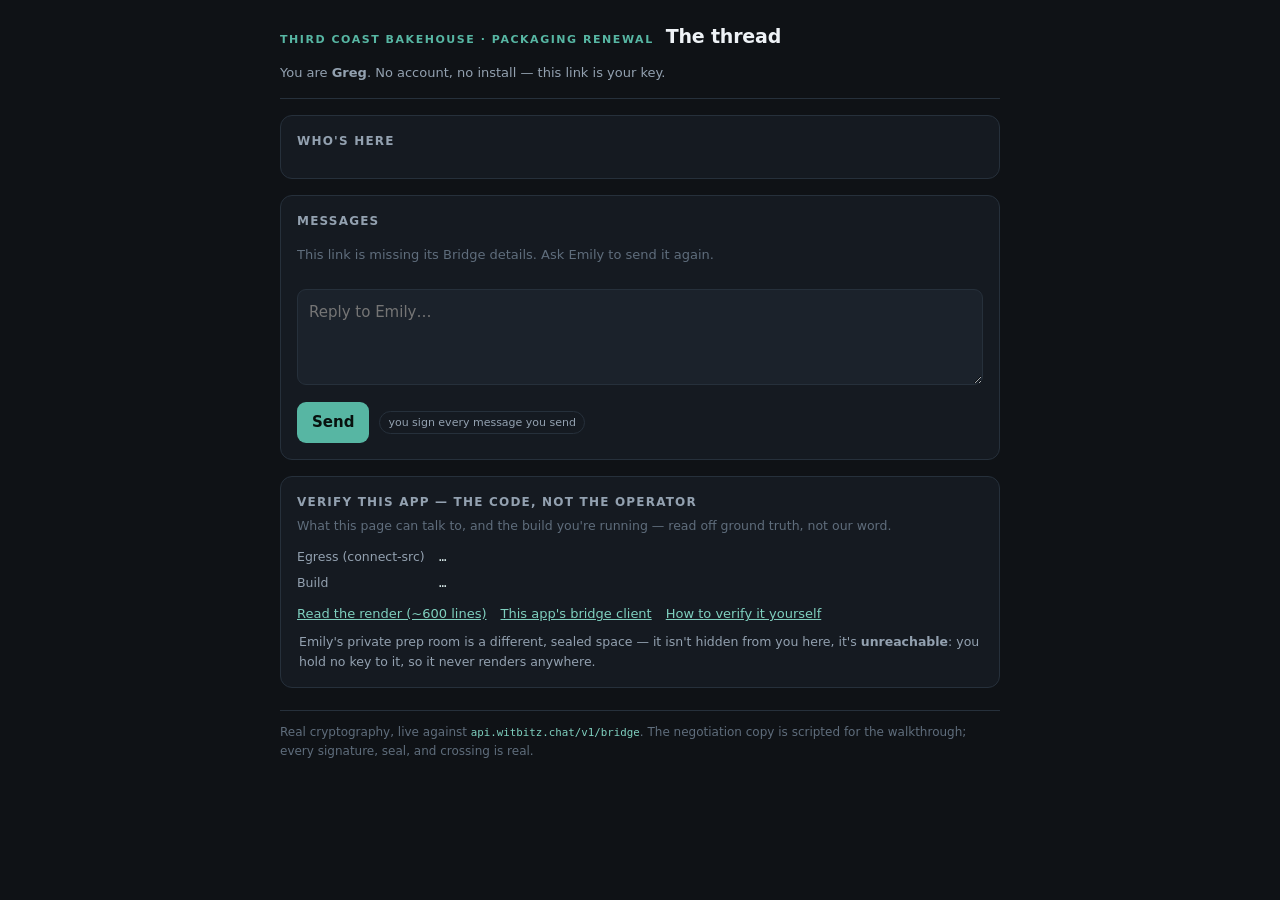
==== seat.html @ eee1de3e "The Asymmetric Bridge — a Witbitz demo One side has an AI; the other has a link. The assistant is ad" ====
<!doctype html>
<html lang="en">
<head>
<meta charset="utf-8" />
<meta name="viewport" content="width=device-width, initial-scale=1, viewport-fit=cover" />
<meta name="build" content="__BUILD__" />
<title>Third Coast Bakehouse — packaging renewal</title>
<link rel="stylesheet" href="./style.css" />
</head>
<body>
<div class="wrap narrow">
  <header class="top">
    <span class="eyebrow">Third Coast Bakehouse · packaging renewal</span>
    <h1>The thread</h1>
    <span class="who">You are <b>Greg</b>. No account, no install — this link is your key.</span>
  </header>

  <section class="card" style="margin-top:16px">
    <h2>Who's here</h2>
    <div class="roster" id="roster"></div>
    <p class="rnote" id="rosterNote"></p>
  </section>

  <section class="card" style="margin-top:16px">
    <h2>Messages</h2>
    <div class="thread" id="thread"><div class="empty">Loading…</div></div>
    <div class="compose" style="margin-top:14px">
      <textarea id="compose" placeholder="Reply to Emily…" spellcheck="false"></textarea>
      <div class="row"><button id="send">Send</button><span class="pill">you sign every message you send</span></div>
    </div>
  </section>

  <section class="card verify" style="margin-top:16px">
    <h2>Verify this app — the code, not the operator</h2>
    <p class="sub">What this page can talk to, and the build you're running — read off ground truth, not our word.</p>
    <div class="kv">
      <span class="k">Egress (connect-src)</span><span class="v" id="vConnect">…</span>
      <span class="k">Build</span><span class="v" id="vBuild">…</span>
    </div>
    <div class="links">
      <a href="https://github.com/kibitz-chat/witbitz-render">Read the render (~600 lines)</a>
      <a href="./bridgeClient.js">This app's bridge client</a>
      <a href="https://docs.witbitz.chat/docs/verify.md">How to verify it yourself</a>
    </div>
    <p class="rnote">Emily's private prep room is a different, sealed space — it isn't hidden from you here, it's
      <b>unreachable</b>: you hold no key to it, so it never renders anywhere.</p>
  </section>

  <p class="foot">Real cryptography, live against <code>api.witbitz.chat/v1/bridge</code>. The negotiation copy is
    scripted for the walkthrough; every signature, seal, and crossing is real.</p>
</div>

<div class="pop" id="pop">
  <div class="box">
    <h3 id="popTitle"></h3>
    <div id="popBody"></div>
    <div class="x"><button class="ghost" id="popClose">Close</button></div>
  </div>
</div>

<script type="module" src="./seat.js"></script>
</body>
</html>
---- style.css ----
:root { --bg:#0f1216; --panel:#151a21; --panel2:#1b222b; --ink:#eef2f6; --muted:#93a1b0; --faint:#5f6d7c;
  --line:#26303b; --accent:#57b6a3; --accent-ink:#7fd0bf; --warn:#d98b52; --good:#6fb98a; --danger:#d96b6b;
  --sans:ui-sans-serif,system-ui,-apple-system,"Segoe UI",Roboto,sans-serif; --mono:ui-monospace,"SF Mono",Menlo,Consolas,monospace; }
* { box-sizing:border-box; }
body { margin:0; background:var(--bg); color:var(--ink); font-family:var(--sans); font-size:15px; line-height:1.55; }
a { color:var(--accent-ink); }
.wrap { max-width:1080px; margin:0 auto; padding:22px 20px 90px; }
.narrow { max-width:760px; }
header.top { display:flex; align-items:baseline; gap:12px; flex-wrap:wrap; padding-bottom:14px; border-bottom:1px solid var(--line); }
header.top h1 { font-size:19px; margin:0; letter-spacing:-.01em; }
header.top .who { color:var(--muted); font-size:13px; }
.eyebrow { font-size:11px; text-transform:uppercase; letter-spacing:.14em; color:var(--accent); font-weight:600; }
.cols { display:grid; grid-template-columns:1fr 1fr; gap:16px; margin-top:16px; }
@media (max-width:840px){ .cols { grid-template-columns:1fr; } }
.card { background:var(--panel); border:1px solid var(--line); border-radius:12px; padding:16px; }
.card h2 { font-size:12px; text-transform:uppercase; letter-spacing:.1em; color:var(--muted); margin:0 0 4px; font-weight:600; }
.card .sub { color:var(--faint); font-size:12.5px; margin:0 0 12px; }
.private { border-color:color-mix(in srgb, var(--warn) 40%, var(--line)); }
.private .tag { color:var(--warn); font-weight:600; }
.brief { font-family:var(--mono); font-size:12.5px; white-space:pre-wrap; color:#d7e0e8; background:var(--panel2); border-radius:9px; padding:12px; border:1px solid var(--line); }
.thread { display:flex; flex-direction:column; gap:10px; max-height:56vh; overflow:auto; padding-right:4px; }
.msg { border:1px solid var(--line); border-radius:11px; padding:10px 12px; background:var(--panel2); }
.msg .who2 { font-size:12px; color:var(--muted); display:flex; gap:8px; align-items:center; flex-wrap:wrap; }
.msg .who2 b { color:var(--ink); font-weight:650; }
.msg.me { border-color:color-mix(in srgb, var(--accent) 35%, var(--line)); }
.msg .body { margin-top:5px; white-space:pre-wrap; }
.attr { font-size:11px; color:var(--faint); margin-top:6px; display:flex; gap:10px; align-items:center; flex-wrap:wrap; }
.attr .ok { color:var(--good); } .attr .bad { color:var(--danger); }
.attr .check { cursor:pointer; color:var(--accent-ink); border:1px solid var(--line); border-radius:20px; padding:0 8px; font-size:10.5px; }
.draft { margin-top:14px; }
.draft textarea, .compose textarea { width:100%; min-height:96px; resize:vertical; background:var(--panel2); color:var(--ink);
  border:1px solid var(--line); border-radius:9px; padding:11px; font:inherit; line-height:1.5; }
.agentnote { background:color-mix(in srgb, var(--accent) 9%, var(--panel2)); border:1px solid color-mix(in srgb, var(--accent) 30%, var(--line));
  border-radius:9px; padding:11px 12px; font-size:13.5px; color:#cfe7e0; margin-bottom:10px; }
.agentnote b { color:var(--accent-ink); }
.row { display:flex; gap:10px; align-items:center; flex-wrap:wrap; margin-top:10px; }
button { font:inherit; font-weight:600; border:0; border-radius:9px; padding:9px 15px; cursor:pointer; background:var(--accent); color:#08110e; }
button.ghost { background:transparent; color:var(--muted); border:1px solid var(--line); }
button:disabled { opacity:.45; cursor:default; }
.linkbox { margin-top:16px; background:var(--panel2); border:1px dashed var(--line); border-radius:10px; padding:12px; }
.linkbox .l { font-family:var(--mono); font-size:11.5px; color:var(--accent-ink); word-break:break-all; }
.foot { color:var(--faint); font-size:12px; margin-top:22px; border-top:1px solid var(--line); padding-top:12px; }
.pill { font-size:11px; padding:2px 8px; border-radius:20px; border:1px solid var(--line); color:var(--muted); }
.empty { color:var(--faint); font-size:13px; padding:10px 0; }
code { font-family:var(--mono); font-size:.9em; color:var(--accent-ink); }
/* roster (seat) */
.roster { display:flex; flex-direction:column; gap:8px; }
.rmem { display:flex; align-items:center; gap:10px; font-size:13.5px; padding:7px 10px; border:1px solid var(--line); border-radius:9px; background:var(--panel2); }
.rmem .nm { font-weight:600; }
.rmem .cap { font-family:var(--mono); font-size:11px; color:var(--muted); margin-left:auto; }
.rmem.assistant { border-color:color-mix(in srgb, var(--warn) 45%, var(--line)); }
.rmem.assistant .cap { color:var(--warn); }
.rnote { font-size:12.5px; color:var(--muted); margin:8px 2px 0; }
/* verify panel */
.verify { margin-top:16px; }
.verify .kv { display:grid; grid-template-columns:130px 1fr; gap:6px 12px; font-size:12.5px; margin-top:8px; }
.verify .kv .k { color:var(--muted); }
.verify .kv .v { font-family:var(--mono); color:#cfe0e0; word-break:break-all; }
.verify .links { margin-top:12px; display:flex; gap:14px; flex-wrap:wrap; font-size:13px; }
/* [check this] popover */
.pop { position:fixed; inset:0; background:rgba(0,0,0,.55); display:none; align-items:center; justify-content:center; padding:20px; z-index:50; }
.pop.on { display:flex; }
.pop .box { background:var(--panel); border:1px solid var(--line); border-radius:14px; padding:20px; max-width:560px; width:100%; }
.pop h3 { margin:0 0 4px; font-size:15px; }
.pop .rowline { display:flex; gap:10px; align-items:flex-start; font-size:13px; padding:9px 0; border-top:1px solid var(--line); }
.pop .rowline:first-of-type { border-top:0; }
.pop .rowline .mk { margin-top:1px; } .pop .rowline .mk.ok { color:var(--good); } .pop .rowline .mk.bad { color:var(--danger); }
.pop .mono { font-family:var(--mono); font-size:11px; color:var(--muted); word-break:break-all; }
.pop .x { margin-top:14px; }
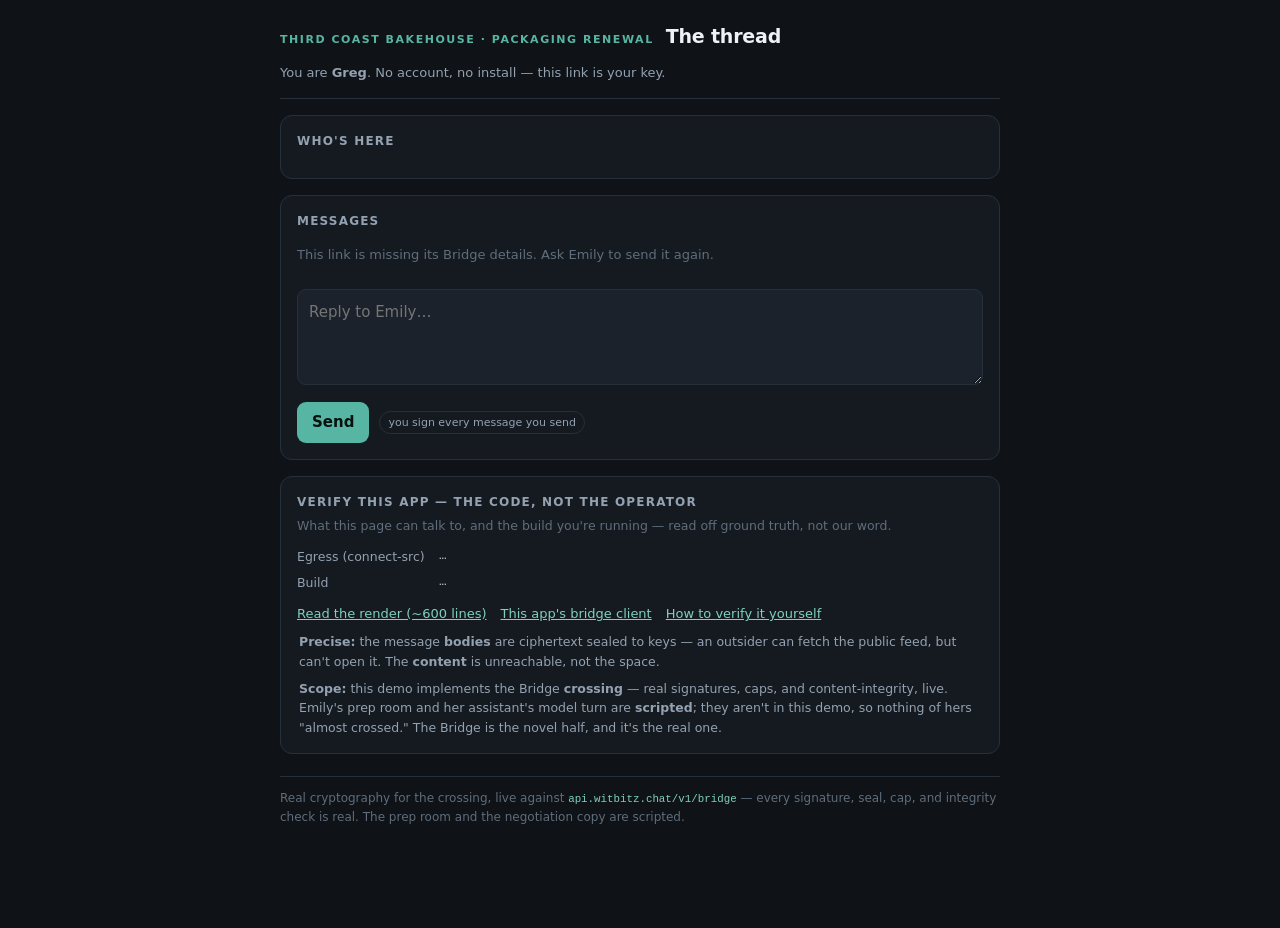
==== commit a6a26931: "integrity + non-member drafter tests, precise scope, CI Per review: live-e2e now proves the signatur" ====
--- a/seat.html
+++ b/seat.html
@@ -42,12 +42,15 @@
       <a href="./bridgeClient.js">This app's bridge client</a>
       <a href="https://docs.witbitz.chat/docs/verify.md">How to verify it yourself</a>
     </div>
-    <p class="rnote">Emily's private prep room is a different, sealed space — it isn't hidden from you here, it's
-      <b>unreachable</b>: you hold no key to it, so it never renders anywhere.</p>
+    <p class="rnote"><b>Precise:</b> the message <b>bodies</b> are ciphertext sealed to keys — an outsider can fetch
+      the public feed, but can't open it. The <b>content</b> is unreachable, not the space.</p>
+    <p class="rnote"><b>Scope:</b> this demo implements the Bridge <b>crossing</b> — real signatures, caps, and
+      content-integrity, live. Emily's prep room and her assistant's model turn are <b>scripted</b>; they aren't in
+      this demo, so nothing of hers "almost crossed." The Bridge is the novel half, and it's the real one.</p>
   </section>
 
-  <p class="foot">Real cryptography, live against <code>api.witbitz.chat/v1/bridge</code>. The negotiation copy is
-    scripted for the walkthrough; every signature, seal, and crossing is real.</p>
+  <p class="foot">Real cryptography for the crossing, live against <code>api.witbitz.chat/v1/bridge</code> — every
+    signature, seal, cap, and integrity check is real. The prep room and the negotiation copy are scripted.</p>
 </div>
 
 <div class="pop" id="pop">
